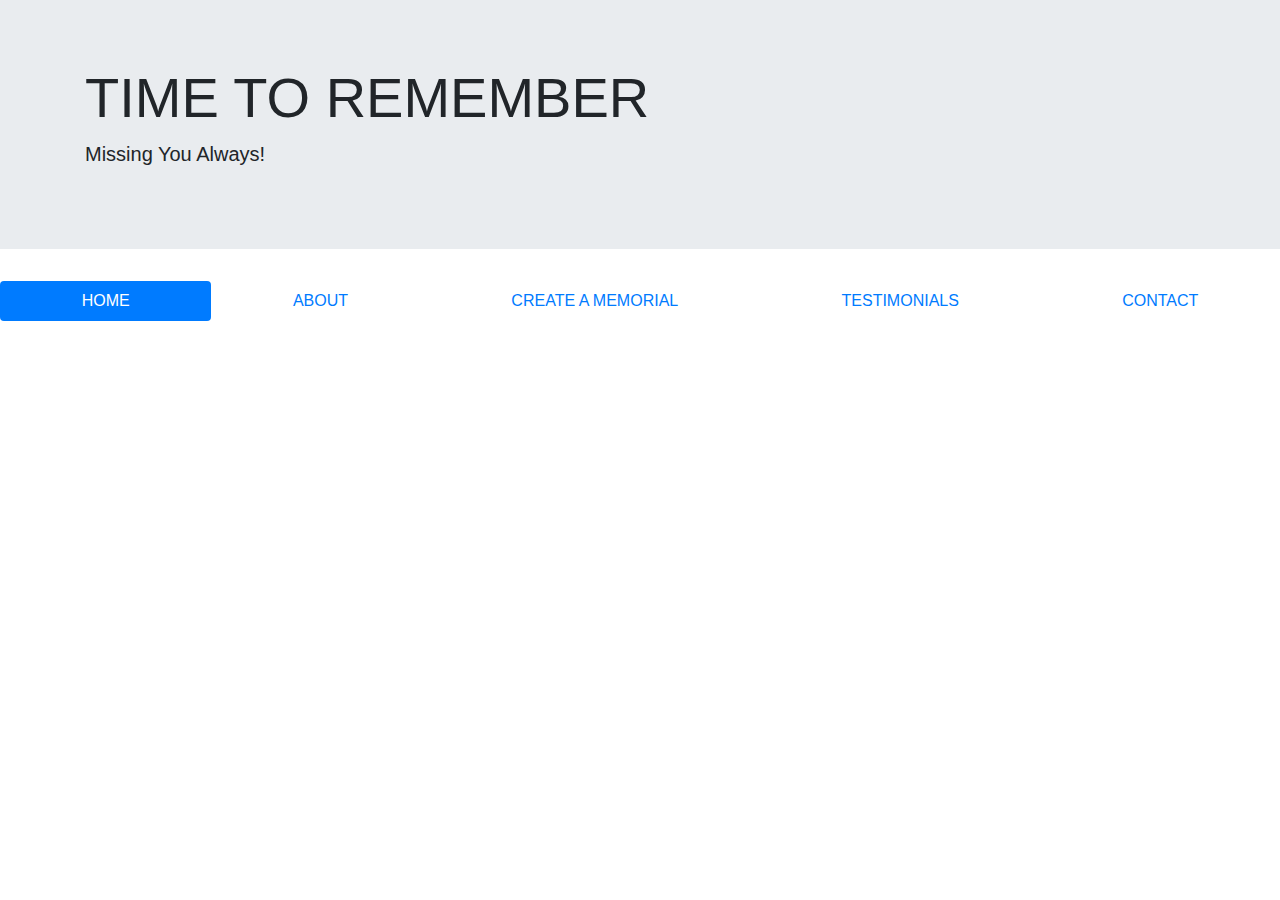
==== index.html @ 1a49ac61 "adding navbar" ====
<!DOCTYPE html>
<html lang="en">
<head>
  <meta charset="UTF-8">
  <meta name="viewport" content="width=device-width, initial-scale=1.0">
  <meta http-equiv="X-UA-Compatible" content="ie=edge">
  <link rel="stylesheet" href="https://stackpath.bootstrapcdn.com/bootstrap/4.3.1/css/bootstrap.min.css" integrity="sha384-ggOyR0iXCbMQv3Xipma34MD+dH/1fQ784/j6cY/iJTQUOhcWr7x9JvoRxT2MZw1T" crossorigin="anonymous">
  <title>Document</title>
</head>
<body>
    <div class="jumbotron jumbotron-fluid">
        <div class="container">
          <h1 class="display-4">TIME TO REMEMBER</h1>
          <p class="lead">Missing You Always!</p>
        </div>
      </div>
      <ul class="nav nav-pills nav-fill">
          <li class="nav-item">
            <a class="nav-link active" href="#">HOME</a>
          </li>
          <li class="nav-item">
            <a class="nav-link" href="#">ABOUT</a>
          </li>
          <li class="nav-item">
            <a class="nav-link" href="#">CREATE A MEMORIAL</a>
          </li>
          <li class="nav-item">
              <a class="nav-link" href="#">TESTIMONIALS</a>
            </li>
            <li class="nav-item">
                <a class="nav-link" href="#">CONTACT</a>
              </li>
        </ul>
  
</body>
</html>
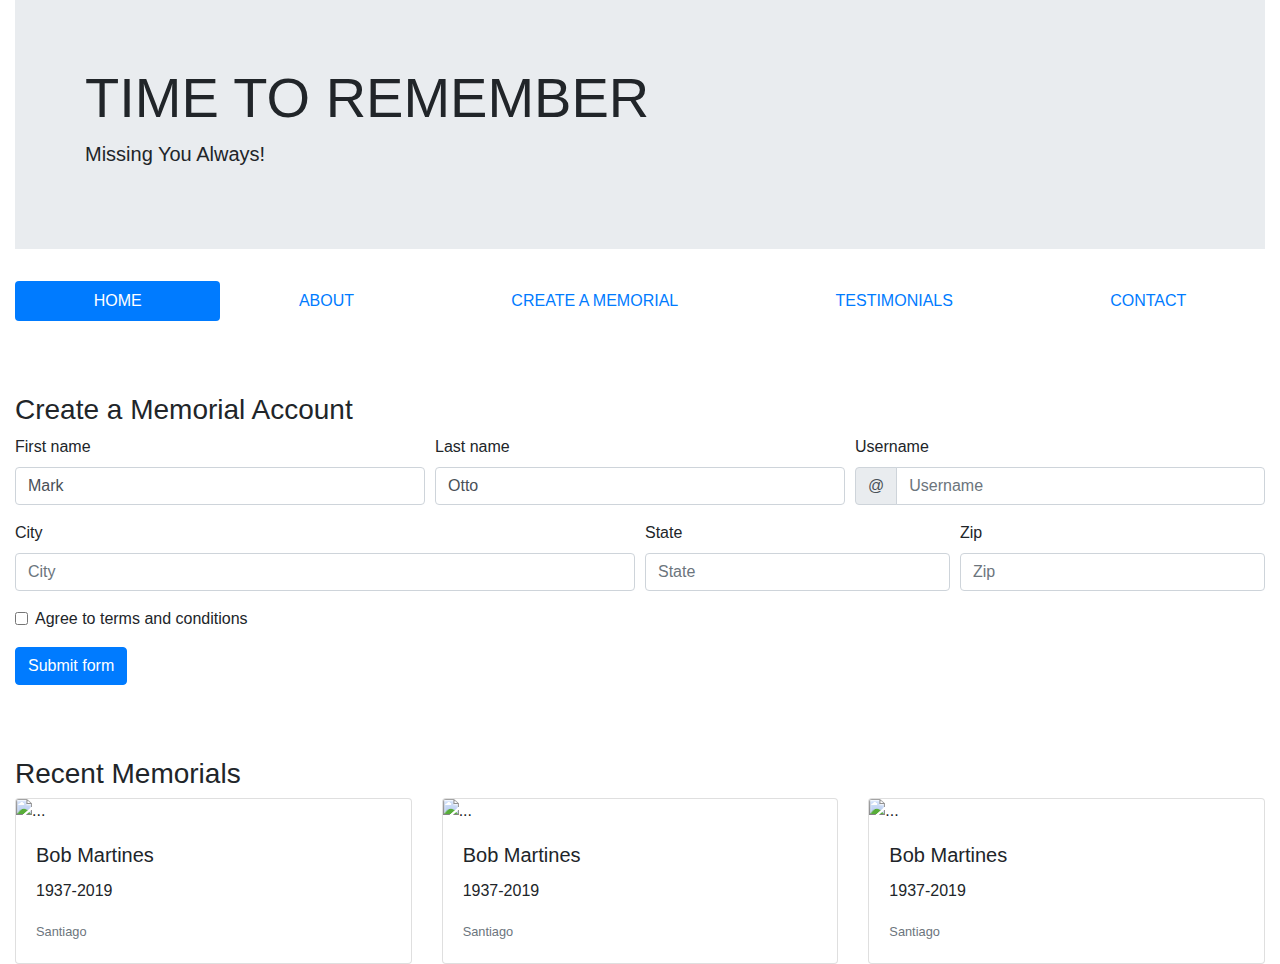
==== commit 8d019810: "adding forms & Container" ====
--- a/index.html
+++ b/index.html
@@ -8,6 +8,9 @@
   <title>Document</title>
 </head>
 <body>
+
+  <div class="container-fluid">
+          
     <div class="jumbotron jumbotron-fluid">
         <div class="container">
           <h1 class="display-4">TIME TO REMEMBER</h1>
@@ -31,6 +34,81 @@
                 <a class="nav-link" href="#">CONTACT</a>
               </li>
         </ul>
-  
+    <br/> <br/> <br/> 
+    <h3>Create a Memorial Account</h3>
+        <form>
+            <div class="form-row">
+              <div class="col-md-4 mb-3">
+                <label for="validationDefault01">First name</label>
+                <input type="text" class="form-control" id="validationDefault01" placeholder="First name" value="Mark" required>
+              </div>
+              <div class="col-md-4 mb-3">
+                <label for="validationDefault02">Last name</label>
+                <input type="text" class="form-control" id="validationDefault02" placeholder="Last name" value="Otto" required>
+              </div>
+              <div class="col-md-4 mb-3">
+                <label for="validationDefaultUsername">Username</label>
+                <div class="input-group">
+                  <div class="input-group-prepend">
+                    <span class="input-group-text" id="inputGroupPrepend2">@</span>
+                  </div>
+                  <input type="text" class="form-control" id="validationDefaultUsername" placeholder="Username" aria-describedby="inputGroupPrepend2" required>
+                </div>
+              </div>
+            </div>
+            <div class="form-row">
+              <div class="col-md-6 mb-3">
+                <label for="validationDefault03">City</label>
+                <input type="text" class="form-control" id="validationDefault03" placeholder="City" required>
+              </div>
+              <div class="col-md-3 mb-3">
+                <label for="validationDefault04">State</label>
+                <input type="text" class="form-control" id="validationDefault04" placeholder="State" required>
+              </div>
+              <div class="col-md-3 mb-3">
+                <label for="validationDefault05">Zip</label>
+                <input type="text" class="form-control" id="validationDefault05" placeholder="Zip" required>
+              </div>
+            </div>
+            <div class="form-group">
+              <div class="form-check">
+                <input class="form-check-input" type="checkbox" value="" id="invalidCheck2" required>
+                <label class="form-check-label" for="invalidCheck2">
+                  Agree to terms and conditions
+                </label>
+              </div>
+            </div>
+            <button class="btn btn-primary" type="submit">Submit form</button>
+          </form>
+        <br/> <br/> <br/>
+   <h3>Recent Memorials</h3>
+          <div class="card-deck">
+              <div class="card">
+                <img src="..." class="card-img-top" alt="...">
+                <div class="card-body">
+                  <h5 class="card-title">Bob Martines</h5>
+                  <p class="card-text">1937-2019</p>
+                  <p class="card-text"><small class="text-muted">Santiago</small></p>
+                </div>
+              </div>
+              <div class="card">
+                <img src="..." class="card-img-top" alt="...">
+                <div class="card-body">
+                  <h5 class="card-title">Bob Martines</h5>
+                  <p class="card-text">1937-2019</p>
+                  <p class="card-text"><small class="text-muted">Santiago</small></p>
+                </div>
+              </div>
+              <div class="card">
+                <img src="..." class="card-img-top" alt="...">
+                <div class="card-body">
+                  <h5 class="card-title">Bob Martines</h5>
+                  <p class="card-text">1937-2019</p>
+                  <p class="card-text"><small class="text-muted">Santiago</small></p>
+                </div>
+              </div>
+            </div>
+      
+      </div>
 </body>
 </html>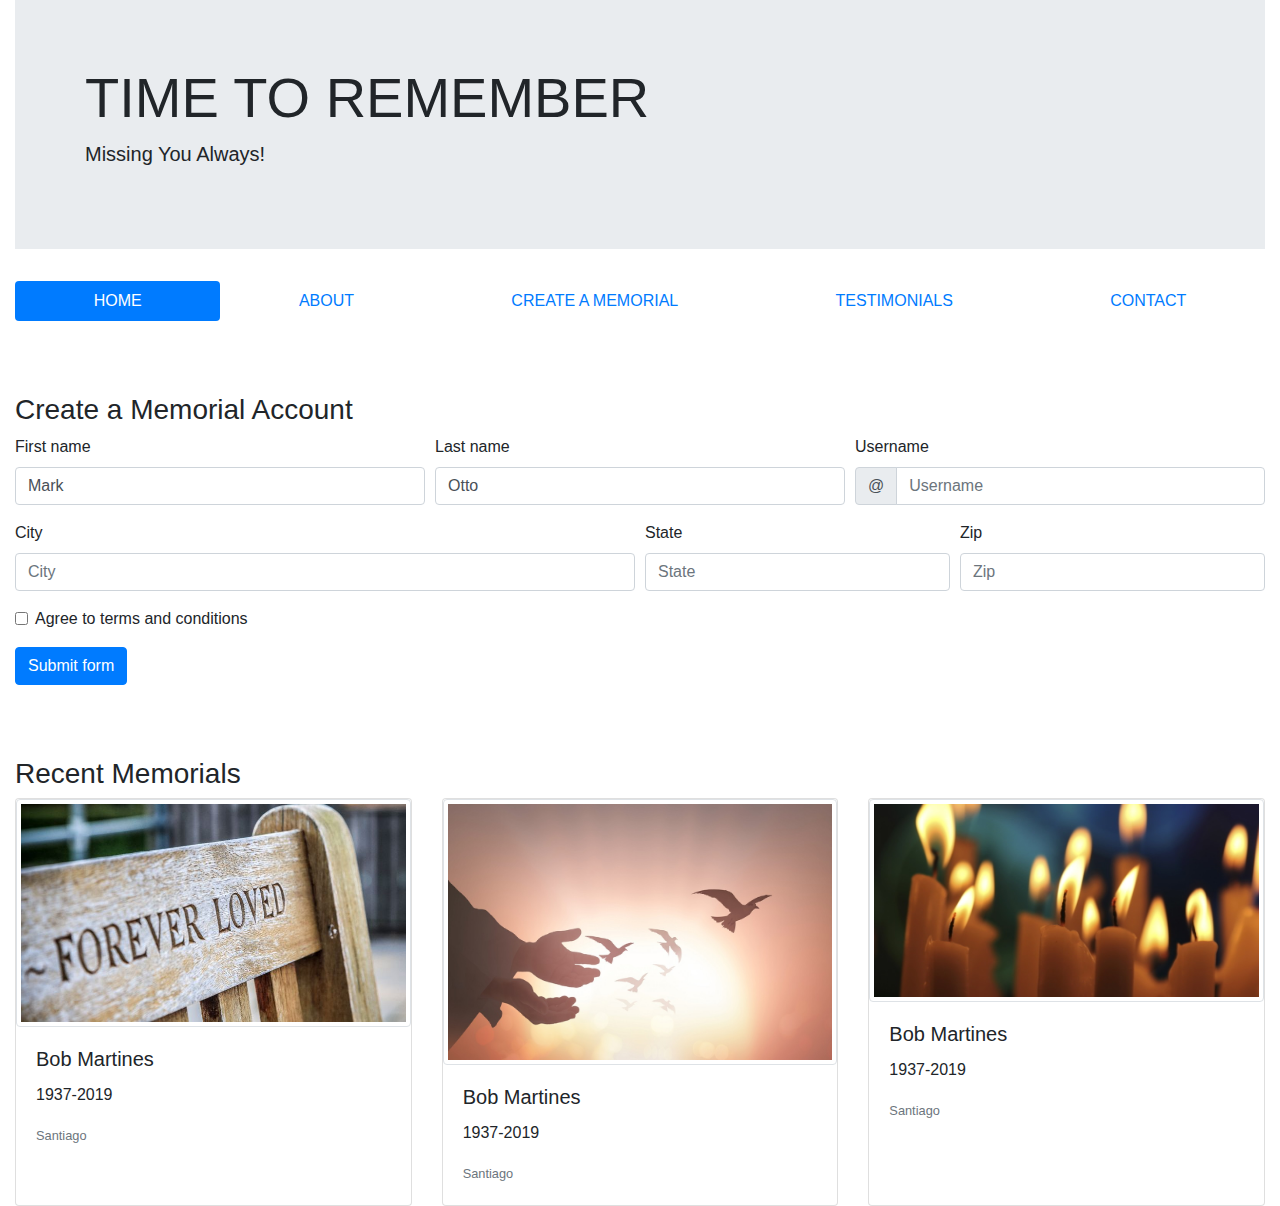
==== commit 9fe0fa60: "added images & style" ====
--- a/index.html
+++ b/index.html
@@ -4,6 +4,7 @@
   <meta charset="UTF-8">
   <meta name="viewport" content="width=device-width, initial-scale=1.0">
   <meta http-equiv="X-UA-Compatible" content="ie=edge">
+  <link rel="stylesheet" href="style.css">
   <link rel="stylesheet" href="https://stackpath.bootstrapcdn.com/bootstrap/4.3.1/css/bootstrap.min.css" integrity="sha384-ggOyR0iXCbMQv3Xipma34MD+dH/1fQ784/j6cY/iJTQUOhcWr7x9JvoRxT2MZw1T" crossorigin="anonymous">
   <title>Document</title>
 </head>
@@ -84,7 +85,7 @@
    <h3>Recent Memorials</h3>
           <div class="card-deck">
               <div class="card">
-                <img src="..." class="card-img-top" alt="...">
+                <img src="./images/checklist-pre-planning-funeral-main.jpg" class="img-thumbnail" alt="...">
                 <div class="card-body">
                   <h5 class="card-title">Bob Martines</h5>
                   <p class="card-text">1937-2019</p>
@@ -92,7 +93,7 @@
                 </div>
               </div>
               <div class="card">
-                <img src="..." class="card-img-top" alt="...">
+                <img src="./images/Memorial-Service-Birds.jpg" class="img-thumbnail" alt="...">
                 <div class="card-body">
                   <h5 class="card-title">Bob Martines</h5>
                   <p class="card-text">1937-2019</p>
@@ -100,7 +101,7 @@
                 </div>
               </div>
               <div class="card">
-                <img src="..." class="card-img-top" alt="...">
+                <img src="./images/grief_banner.jpg" class="img-thumbnail" alt="...">
                 <div class="card-body">
                   <h5 class="card-title">Bob Martines</h5>
                   <p class="card-text">1937-2019</p>
--- a/style.css
+++ b/style.css
@@ -0,0 +1,6 @@
+.img-thumbnail {
+  width: 400px;
+  height: 150px;
+  
+}
+
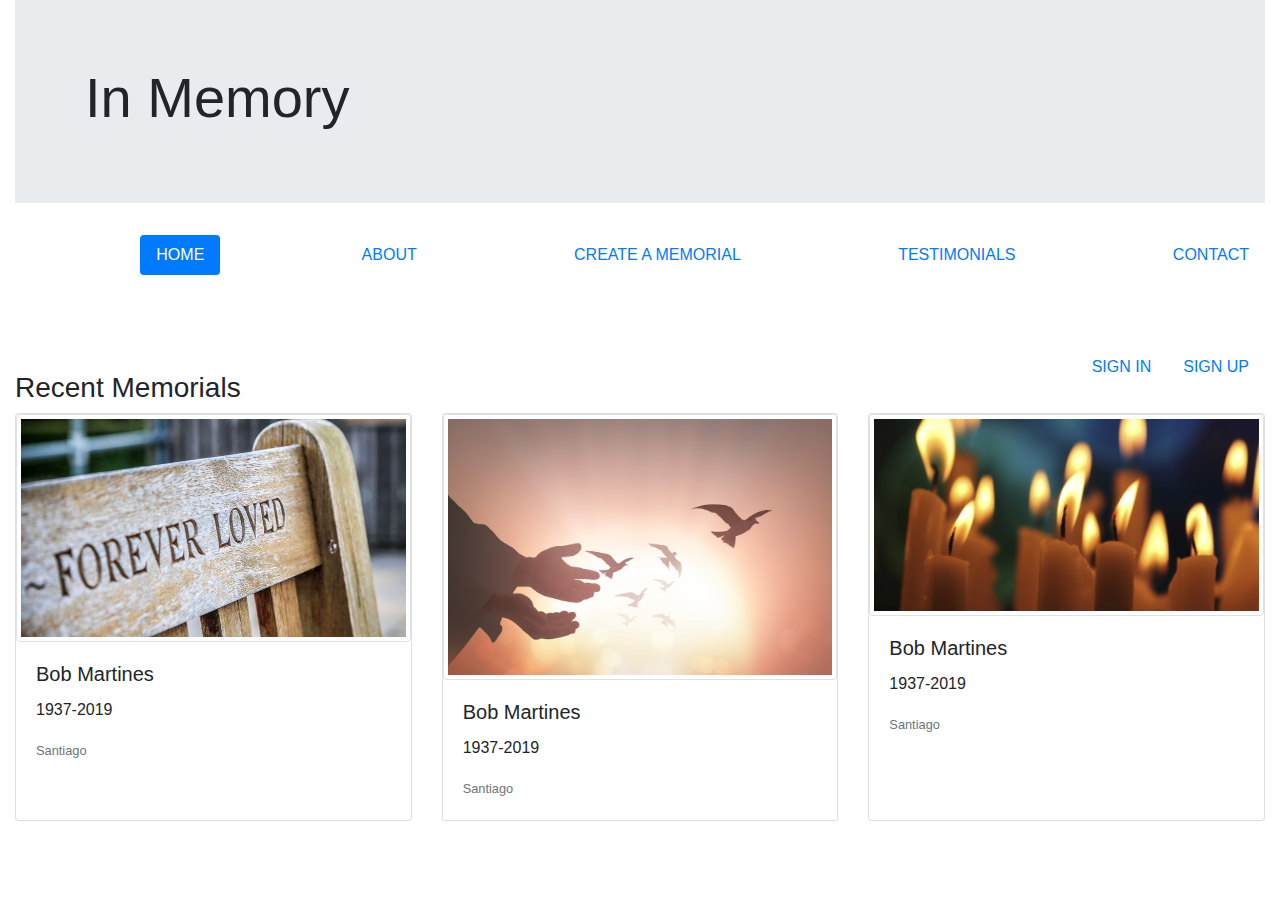
==== commit b0160936: "added" ====
--- a/index.html
+++ b/index.html
@@ -14,8 +14,8 @@
           
     <div class="jumbotron jumbotron-fluid">
         <div class="container">
-          <h1 class="display-4">TIME TO REMEMBER</h1>
-          <p class="lead">Missing You Always!</p>
+          <h1 class="display-4">In Memory</h1>
+      
         </div>
       </div>
       <ul class="nav nav-pills nav-fill">
@@ -23,65 +23,24 @@
             <a class="nav-link active" href="#">HOME</a>
           </li>
           <li class="nav-item">
-            <a class="nav-link" href="#">ABOUT</a>
+            <a class="nav-link" href="./forms/about.html">ABOUT</a>
           </li>
           <li class="nav-item">
             <a class="nav-link" href="#">CREATE A MEMORIAL</a>
           </li>
           <li class="nav-item">
-              <a class="nav-link" href="#">TESTIMONIALS</a>
+              <a class="nav-link" href="./forms/testimony.html">TESTIMONIALS</a>
             </li>
             <li class="nav-item">
                 <a class="nav-link" href="#">CONTACT</a>
               </li>
         </ul>
     <br/> <br/> <br/> 
-    <h3>Create a Memorial Account</h3>
-        <form>
-            <div class="form-row">
-              <div class="col-md-4 mb-3">
-                <label for="validationDefault01">First name</label>
-                <input type="text" class="form-control" id="validationDefault01" placeholder="First name" value="Mark" required>
-              </div>
-              <div class="col-md-4 mb-3">
-                <label for="validationDefault02">Last name</label>
-                <input type="text" class="form-control" id="validationDefault02" placeholder="Last name" value="Otto" required>
-              </div>
-              <div class="col-md-4 mb-3">
-                <label for="validationDefaultUsername">Username</label>
-                <div class="input-group">
-                  <div class="input-group-prepend">
-                    <span class="input-group-text" id="inputGroupPrepend2">@</span>
-                  </div>
-                  <input type="text" class="form-control" id="validationDefaultUsername" placeholder="Username" aria-describedby="inputGroupPrepend2" required>
-                </div>
-              </div>
-            </div>
-            <div class="form-row">
-              <div class="col-md-6 mb-3">
-                <label for="validationDefault03">City</label>
-                <input type="text" class="form-control" id="validationDefault03" placeholder="City" required>
-              </div>
-              <div class="col-md-3 mb-3">
-                <label for="validationDefault04">State</label>
-                <input type="text" class="form-control" id="validationDefault04" placeholder="State" required>
-              </div>
-              <div class="col-md-3 mb-3">
-                <label for="validationDefault05">Zip</label>
-                <input type="text" class="form-control" id="validationDefault05" placeholder="Zip" required>
-              </div>
-            </div>
-            <div class="form-group">
-              <div class="form-check">
-                <input class="form-check-input" type="checkbox" value="" id="invalidCheck2" required>
-                <label class="form-check-label" for="invalidCheck2">
-                  Agree to terms and conditions
-                </label>
-              </div>
-            </div>
-            <button class="btn btn-primary" type="submit">Submit form</button>
-          </form>
-        <br/> <br/> <br/>
+    <a class="nav-link" href="./forms/memory.html">SIGN UP</a>
+    <a class="nav-link" href="./forms/userPage.html">SIGN IN</a>
+
+  
+</br>  
    <h3>Recent Memorials</h3>
           <div class="card-deck">
               <div class="card">
@@ -111,5 +70,8 @@
             </div>
       
       </div>
+
+  
 </body>
+<script src="./app.js"></script>  
 </html>--- a/style.css
+++ b/style.css
@@ -4,3 +4,7 @@
   
 }
 
+.nav-link {
+  float: right;
+}
+
